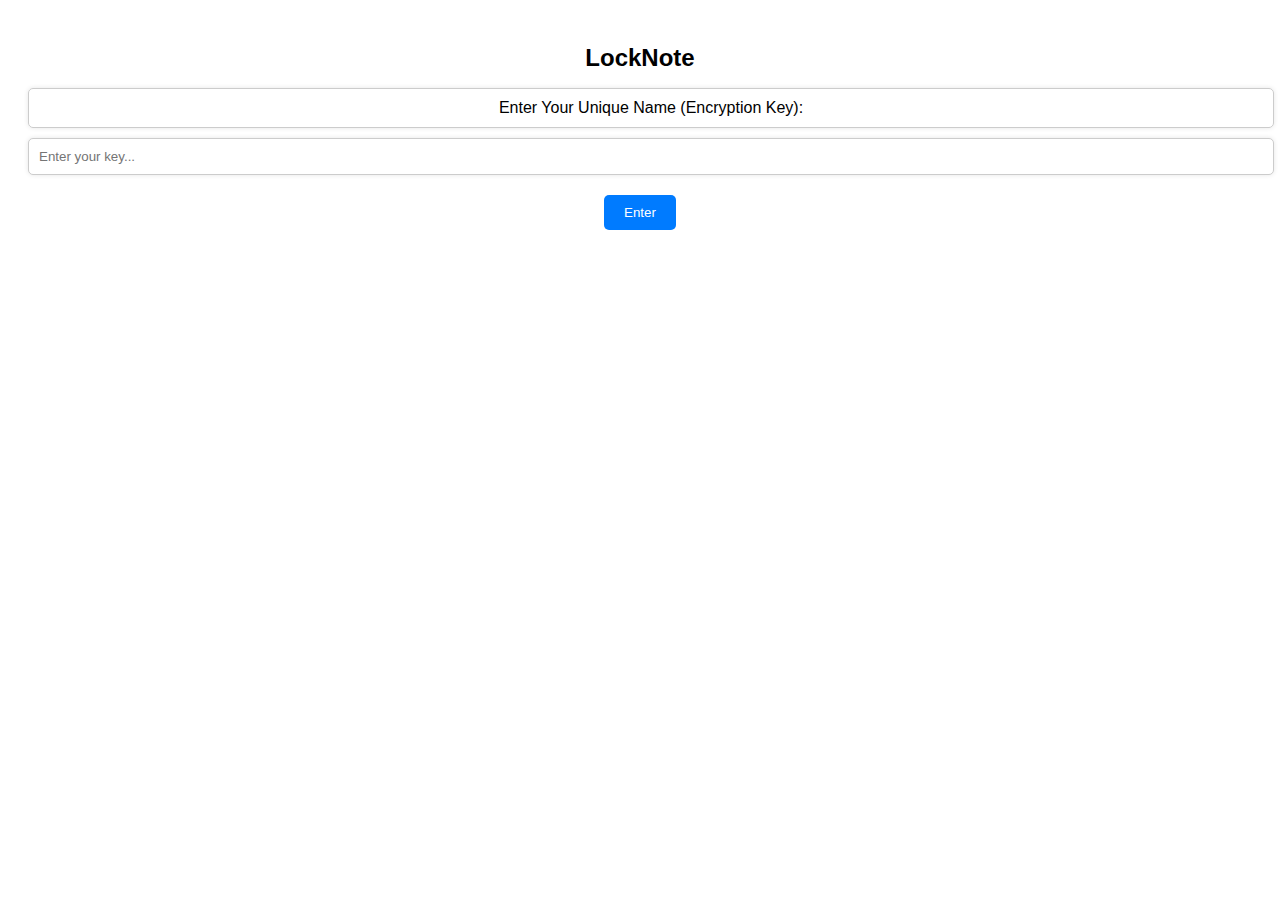
==== index.html @ d980d1e3 "First Commit" ====
<!DOCTYPE html>
<html lang="en">
<head>
    <meta charset="UTF-8">
    <meta name="viewport" content="width=device-width, initial-scale=1.0">
    <title>LockNote</title>
    <link rel="stylesheet" href="styles.css">
    <meta name="viewport" content="width=device-width, initial-scale=1">
</head>
<body>
    <div class="container">
        <h1>LockNote</h1>
        <label for="encryptionKey">Enter Your Unique Name (Encryption Key):</label>
        <input type="text" id="encryptionKey" placeholder="Enter your key...">
        <button id="enterButton">Enter</button>
        
        <!-- Notes Section (Initially Hidden) -->
        <div id="notesSection" style="display: none;">
            <label for="noteText">Write Your Secure Note:</label>
            <textarea id="noteText" placeholder="Write your note here..."></textarea>
            <button id="saveButton">Save Note</button>
            <button id="clearButton">Clear</button>
            <div id="message"></div>
        </div>
    </div>
    <script src="script.js"></script>
</body>
</html>
---- styles.css ----
/* Add this CSS to your styles.css file */

body {
    font-family: Arial, sans-serif;
}

.container {
    max-width: 100%;
    padding: 20px;
    text-align: center;
}

h1 {
    font-size: 24px;
}

label, textarea, input {
    display: block;
    margin: 10px 0;
    width: 100%;
    padding: 10px;
    border: 1px solid #ccc;
    border-radius: 5px;
    box-shadow: 0 0 5px rgba(0, 0, 0, 0.1);
}

button {
    margin: 10px;
    padding: 10px 20px;
    background-color: #007BFF;
    color: white;
    border: none;
    border-radius: 5px;
    cursor: pointer;
    transition: background-color 0.3s;
}

button:hover {
    background-color: #0056b3;
}

#message {
    margin-top: 10px;
    font-weight: bold;
}

/* Add media queries for responsiveness */
@media (max-width: 768px) {
    /* For screens smaller than 768px wide */
    .container {
        padding: 10px;
    }
    h1 {
        font-size: 20px;
    }
    label, textarea, input {
        padding: 8px;
        font-size: 14px;
    }
    button {
        padding: 8px 16px;
    }
}

/* You can add more media queries as needed for different screen sizes */
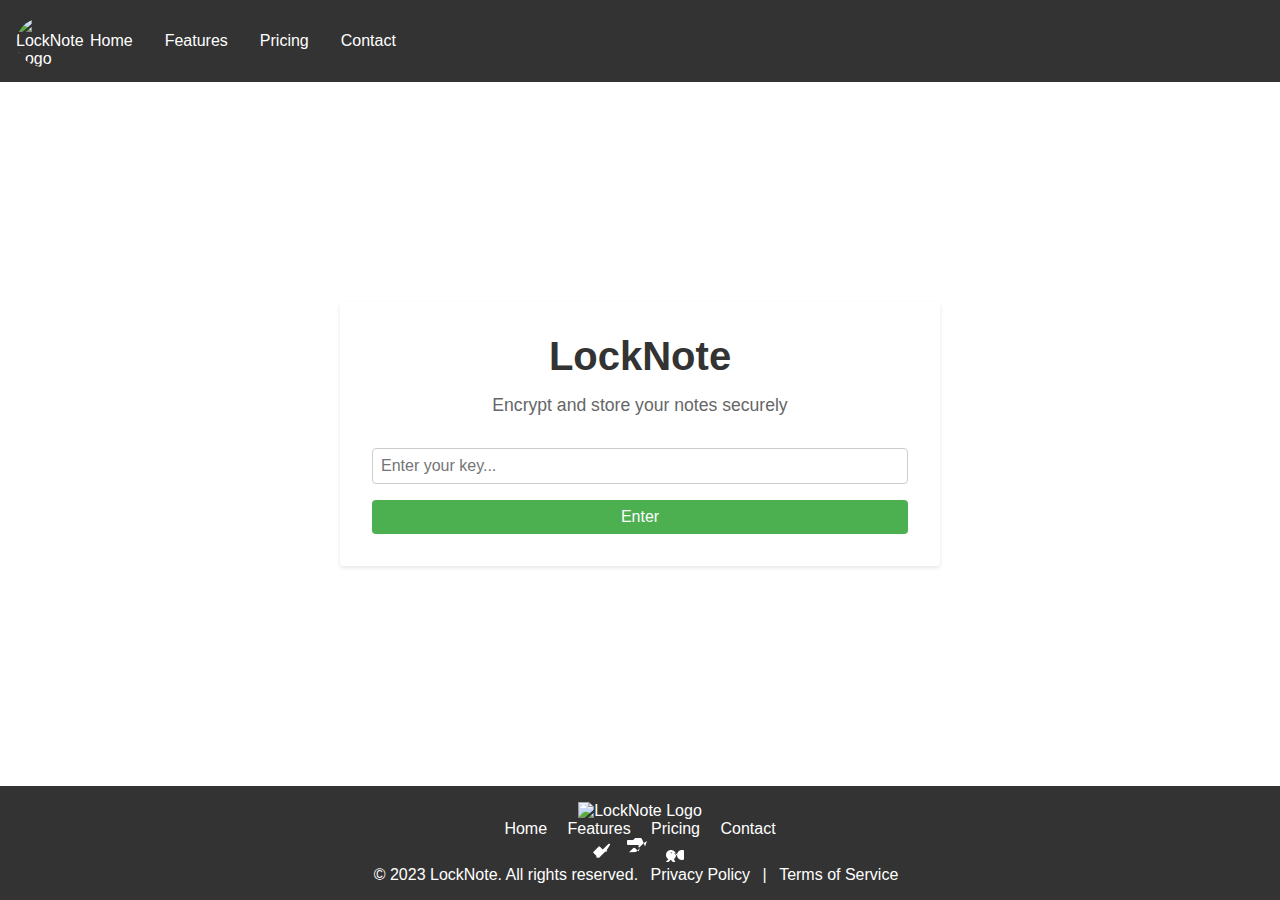
==== commit 6a423fcd: "Changes Made to Prevent SQL Injection" ====
--- a/index.html
+++ b/index.html
@@ -3,26 +3,70 @@
 <head>
     <meta charset="UTF-8">
     <meta name="viewport" content="width=device-width, initial-scale=1.0">
-    <title>LockNote</title>
-    <link rel="stylesheet" href="styles.css">
-    <meta name="viewport" content="width=device-width, initial-scale=1">
+    <title>LockNote - Encrypt Your Notes</title>
+    <link rel="stylesheet" type="text/css" href="styles.css">
+    <meta name="google-site-verification" content="XhlgSd-xs3Fds3Nx5SDJOUhMpCnswOvzr1aPrYBcIMY" />
 </head>
 <body>
-    <div class="container">
-        <h1>LockNote</h1>
-        <label for="encryptionKey">Enter Your Unique Name (Encryption Key):</label>
-        <input type="text" id="encryptionKey" placeholder="Enter your key...">
-        <button id="enterButton">Enter</button>
-        
-        <!-- Notes Section (Initially Hidden) -->
-        <div id="notesSection" style="display: none;">
-            <label for="noteText">Write Your Secure Note:</label>
-            <textarea id="noteText" placeholder="Write your note here..."></textarea>
-            <button id="saveButton">Save Note</button>
-            <button id="clearButton">Clear</button>
-            <div id="message"></div>
+    <header class="site-header">
+        <div class="header-content">
+            <div class="logo">
+                <img src="your-logo.png" alt="LockNote Logo">
+            </div>
+            <nav class="nav">
+                <a href="#">Home</a>
+                <a href="#">Features</a>
+                <a href="#">Pricing</a>
+                <a href="#">Contact</a>
+            </nav>
         </div>
+    </header>
+
+    <main class="main-content">
+        <div class="container">
+            <div class="card">
+                <h1>LockNote</h1>
+                <p>Encrypt and store your notes securely</p>
+                <input type="text" id="encryptionKey" class="input-field" placeholder="Enter your key...">
+                <button id="enterButton" class="action-button">Enter</button>
+            </div>
+        </div>
+    </main>
+
+    <div id="notesSection" class="note-section card">
+        <label for="noteText" class="note-label">Write Your Secure Note:</label>
+        <textarea id="noteText" class="note-textarea" placeholder="Write your note here..."></textarea>
+        <div class="button-container">
+            <button id="saveButton" class="action-button">Save Note</button>
+            <button id="clearButton" class="action-button">Clear</button>
+            <button id="refreshButton" class="action-button">Refresh</button>
+            <button id="closeButton" class="action-button">Close</button>
+        </div>
+        <div id="message" class="message"></div>
     </div>
+
+    <footer class="site-footer">
+        <div class="footer-content">
+            <div class="footer-logo">
+                <img src="your-logo.png" alt="LockNote Logo">
+            </div>
+            <div class="footer-links">
+                <a href="#">Home</a>
+                <a href="#">Features</a>
+                <a href="#">Pricing</a>
+                <a href="#">Contact</a>
+            </div>
+            <div class="footer-social">
+                <svg class="social-icon" viewBox="0 0 24 24"><path d="M18.77 12.07a1 1 0 0 1-1.41 1.41l-6 6a1 1 0 0 1-1.42 0 1 1 0 0 1-1.41-1.41l-3-3a1 1 0 0 1 0-1.41l5-5a1 1 0 0 1 1.41 0l2.83 2.83 5.59-5.59a1 1 0 0 1 1.41 0 1 1 0 0 1 0 1.41z"/></svg>
+                <svg class="social-icon" viewBox="0 0 24 24"><path d="M23 3a10.9 10.9 0 0 1-3.14 1.93l-4.6 4.6A1 1 0 0 1 16.17 7H4a1 1 0 0 1-1-1V3a1 1 0 0 1 1-1h5.17l4.6-4.6a10.08 10.08 0 0 1 4.66 4.66L21 8.46zM5 14.37l4.59-4.59L11 10l3.41 3.41L16 10l-4.12 4.12z"/></svg>
+                <svg class="social-icon" viewBox="0 0 24 24"><path d="M22 12c-2.76 0-5 2.24-5 5s2.24 5 5 5 5-2.24 5-5-2.24-5-5-5zm-11 0c-2.76 0-5 2.24-5 5s2.24 5 5 5 5-2.24 5-5-2.24-5-5-5zm6.76 4.16l-1.41 1.41-2.83-2.83a1 1 0 0 0-1.41 0l-2.83 2.83-1.41-1.41a1 1 0 0 0-1.41 1.41l2.83 2.83-2.83 2.83a1 1 0 0 0 0 1.41 1 1 0 0 0 1.41 0l2.83-2.83 2.83 2.83a1 1 0 0 0 1.41 0 1 1 0 0 0 0-1.41L10.59 14.16z"/></svg>
+            </div>
+        </div>
+        <div class="footer-legal">
+            &copy; 2023 LockNote. All rights reserved. <a href="#">Privacy Policy</a> | <a href="#">Terms of Service</a>
+        </div>
+    </footer>
+
     <script src="script.js"></script>
 </body>
 </html>--- a/styles.css
+++ b/styles.css
@@ -1,65 +1,158 @@
-/* Add this CSS to your styles.css file */
+* {
+  margin: 0;
+  padding: 0;
+  box-sizing: border-box;
+}
 
 body {
-    font-family: Arial, sans-serif;
+  display: flex;
+  flex-direction: column;
+  min-height: 100vh;
+  font-family: 'Segoe UI', Tahoma, Geneva, Verdana, sans-serif;
+}
+
+.site-header {
+  background-color: #333;
+  color: #fff;
+  padding: 1rem;
+  display: flex;
+  justify-content: space-between;
+  align-items: center;
+}
+
+.header-content {
+  display: flex;
+  align-items: center;
+}
+
+.logo {
+  width: 50px;
+  height: 50px;
+  margin-right: 1rem;
+}
+
+.logo img {
+  width: 100%;
+  height: 100%;
+  object-fit: cover;
+  border-radius: 50%;
+}
+
+.nav {
+  display: flex;
+  align-items: center;
+}
+
+.nav a {
+  color: #fff;
+  text-decoration: none;
+  margin-right: 1rem;
+  padding: 0.5rem;
+  border-radius: 4px;
+}
+
+.nav a:hover {
+  background-color: rgba(255, 255, 255, 0.1);
+}
+
+.main-content {
+  flex: 1;
+  padding: 2rem;
+  display: flex;
+  justify-content: center;
+  align-items: center;
 }
 
 .container {
-    max-width: 100%;
-    padding: 20px;
-    text-align: center;
+  width: 100%;
+  max-width: 600px;
 }
 
-h1 {
-    font-size: 24px;
+.card {
+  background-color: #fff;
+  border-radius: 4px;
+  box-shadow: 0 2px 4px rgba(0, 0, 0, 0.1);
+  padding: 2rem;
+  text-align: center;
 }
 
-label, textarea, input {
-    display: block;
-    margin: 10px 0;
-    width: 100%;
-    padding: 10px;
-    border: 1px solid #ccc;
-    border-radius: 5px;
-    box-shadow: 0 0 5px rgba(0, 0, 0, 0.1);
+.card h1 {
+  font-size: 2.5rem;
+  margin-bottom: 1rem;
+  color: #333;
 }
 
-button {
-    margin: 10px;
-    padding: 10px 20px;
-    background-color: #007BFF;
-    color: white;
-    border: none;
-    border-radius: 5px;
-    cursor: pointer;
-    transition: background-color 0.3s;
+.card p {
+  font-size: 1.1rem;
+  color: #666;
+  margin-bottom: 2rem;
 }
 
-button:hover {
-    background-color: #0056b3;
+.input-field {
+  width: 100%;
+  padding: 0.5rem;
+  font-size: 1rem;
+  border-radius: 4px;
+  border: 1px solid #ccc;
+  margin-bottom: 1rem;
 }
 
-#message {
-    margin-top: 10px;
-    font-weight: bold;
+.action-button {
+  width: 100%;
+  padding: 0.5rem;
+  font-size: 1rem;
+  background-color: #4CAF50;
+  color: #fff;
+  border: none;
+  border-radius: 4px;
+  cursor: pointer;
+  transition: background-color 0.3s;
 }
 
-/* Add media queries for responsiveness */
-@media (max-width: 768px) {
-    /* For screens smaller than 768px wide */
-    .container {
-        padding: 10px;
-    }
-    h1 {
-        font-size: 20px;
-    }
-    label, textarea, input {
-        padding: 8px;
-        font-size: 14px;
-    }
-    button {
-        padding: 8px 16px;
-    }
+.action-button:hover {
+  background-color: #3e8e41;
 }
 
-/* You can add more media queries as needed for different screen sizes */
+.note-section {
+  display: none;
+}
+
+footer {
+  padding: 1rem;
+  background-color: #333;
+  color: #fff;
+  text-align: center;
+}
+
+footer a {
+  color: #fff;
+  text-decoration: none;
+  margin: 0 0.5rem;
+  transition: color 0.3s;
+}
+
+footer a:hover {
+  color: #ccc;
+}
+
+.social-icon {
+  width: 24px;
+  height: 24px;
+  fill: #fff;
+  margin-right: 0.5rem;
+  transition: fill 0.3s;
+}
+
+.social-icon:hover {
+  fill: #ccc;
+}
+
+@media (max-width: 768px) {
+  .header-content {
+      flex-direction: column;
+  }
+
+  .logo {
+      margin-bottom: 1rem;
+  }
+}